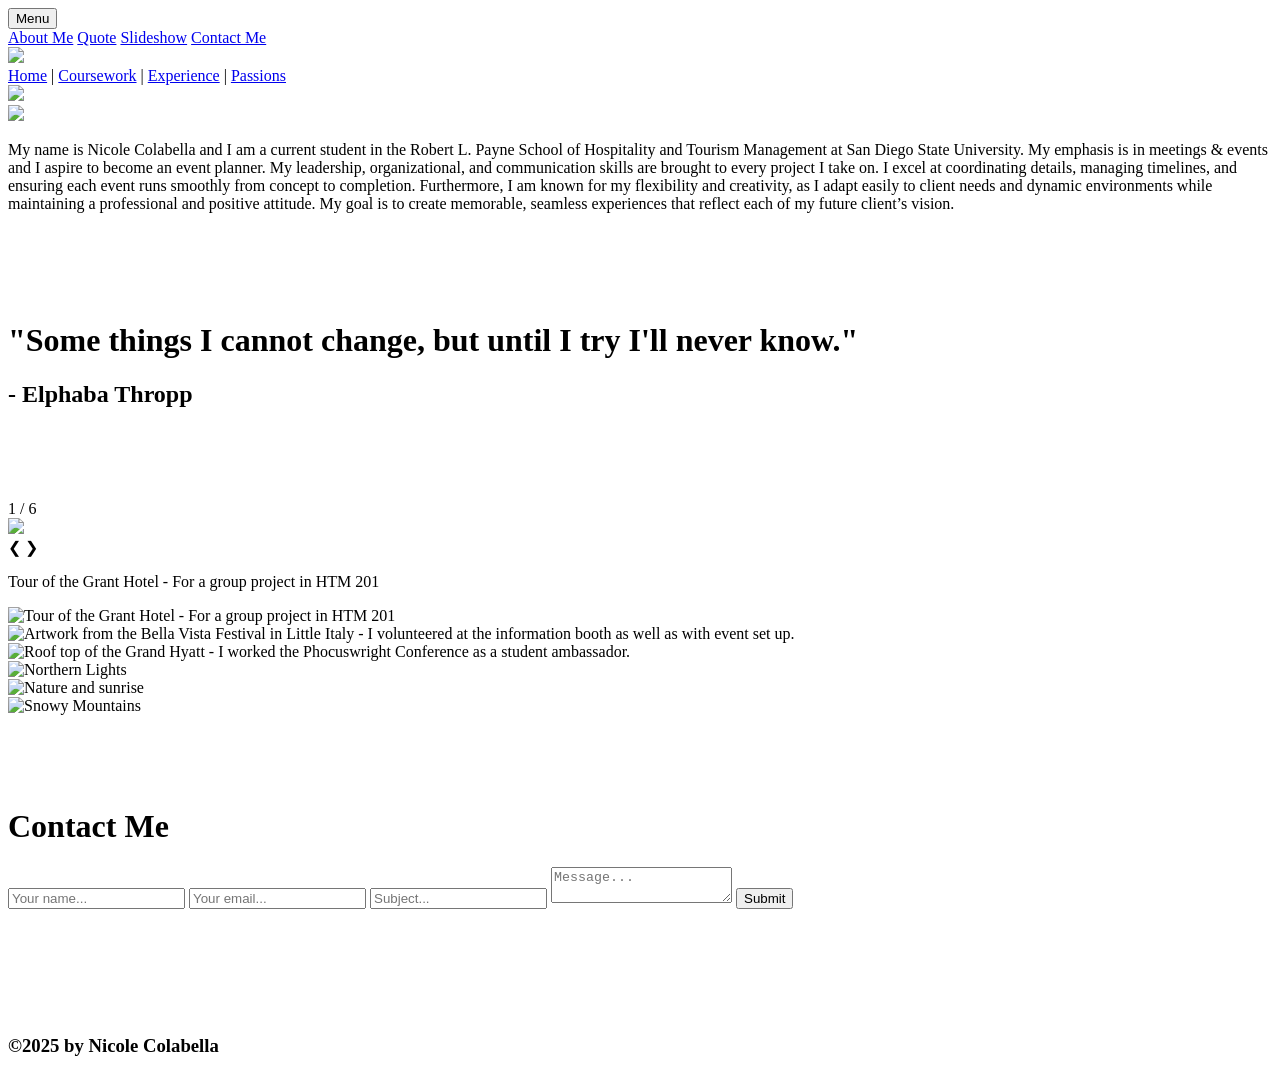
==== index.html @ 300599b4 "butterflyicon" ====
<!DOCTYPE html>
<html>
    </head>
        <meta charset="UTF-8" />

            <title>Nicole Colabella's Portfolio</title>
            <link rel="stylesheet" href="style.css">
            
    </head>
<body>
  <link rel="icon" href="butterflycursor.png" type="image/x-icon">
<link rel="icon" href="images/favicon.png" type="image/png">

    <div class="newnavbar" id="navbar">
      <div class="dropdown">
            <button class="dropbtn">Menu</button>
            <div class="dropdown-content">
                <a href="#aboutme">About Me</a> 
                <a href="#quote">Quote</a>
                <a href="#slideshow">Slideshow</a> 
                <a href="#contactme">Contact Me</a> 
            </div>
        </div> 
        <img src="namelogo.png" class="pic2">
        <nav>
            <a href="index.html">Home</a> |
            <a href="coursework.html">Coursework</a> |
            <a href="experience.html">Experience</a> |
            <a href="passions.html">Passions</a>
        </nav>  
    </div>

<script>
  const navbar = document.getElementById("navbar");

  window.addEventListener("scroll", function() {
    if (window.scrollY > 50) {
      navbar.classList.add("shrink");
    } else {
      navbar.classList.remove("shrink");
    }
  });
</script>

    <div class="titlepage"> 
        <img src="Me.jpg" class="mypic">

        <div>
            <img src="aboutme.png" class="pic6" id="aboutme"> 
            <p class="background"> My name is Nicole Colabella and I am a current student in the Robert L. Payne 
                School of Hospitality and Tourism Management at San Diego State University.
                My emphasis is in meetings & events and I aspire to become an event planner.
                My leadership, organizational, and communication skills are brought to every 
                project I take on. I excel at coordinating details, managing timelines, and 
                ensuring each event runs smoothly from concept to completion. Furthermore, I 
                am known for my flexibility and creativity, as I adapt easily to client needs
                and dynamic environments while maintaining a professional and 
                positive attitude. My goal is to create memorable, seamless experiences that 
                reflect each of my future client’s vision.
            
            </p>
        </div>
    
    </div> <br> <br> <br> <br>

    <div class="quote" id="quote">
        <h1>"Some things I cannot change, but until I try I'll never know."</h1>
        <div>
           <h2>- Elphaba Thropp</h2>

        </div>
    </div> <br> <br> <br> <br> 

    <!-- Container for the image gallery -->
<div class="container" id="slideshow">

  <!-- Full-width images with number text -->
  <div class="mySlides">
    <div class="numbertext">1 / 6</div>
      <img src="tourofthegrant.JPEG" class="same">
  </div>

  <div class="mySlides">
    <div class="numbertext">2 / 6</div>
      <img src="littleitaly.png" class="same">
  </div>

  <div class="mySlides">
    <div class="numbertext">3 / 6</div>
      <img src="thegrandhyatt.png" class="same">
  </div>

  <div class="mySlides">
    <div class="numbertext">4 / 6</div>
      <img src="phocuswright1.png" class="same">
  </div>

  <div class="mySlides">
    <div class="numbertext">5 / 6</div>
      <img src="littleitaly2.png" class="same">
  </div>

  <div class="mySlides">
    <div class="numbertext">6 / 6</div>
      <img src="img_snow_wide.jpg" class="same">
  </div>

  <!-- Next and previous buttons -->
  <a class="prev" onclick="plusSlides(-1)">&#10094;</a>
  <a class="next" onclick="plusSlides(1)">&#10095;</a>

  <!-- Image text -->
  <div class="caption-container">
    <p id="caption"></p>
  </div>

  <!-- Thumbnail images -->
  <div class="row">
    <div class="column">
      <img class="demo cursor" src="tourofthegrant.JPEG" style="width:100%" onclick="currentSlide(1)" class="same"
      alt="Tour of the Grant Hotel - For a group project in HTM 201">
    </div>
    <div class="column">
      <img class="demo cursor" src="littleitaly.png" style="width:100%" onclick="currentSlide(2)" class="same"
      alt="Artwork from the Bella Vista Festival in Little Italy - I volunteered at the information booth as well as with event set up." >
    </div>
    <div class="column">
      <img class="demo cursor" src="thegrandhyatt.png" style="width:100%" onclick="currentSlide(3)"class="same"
       alt="Roof top of the Grand Hyatt - I worked the Phocuswright Conference as a student ambassador.">
    </div>
    <div class="column">
      <img class="demo cursor" src="phocuswright1.png" style="width:100%" onclick="currentSlide(4)" class="same"
      alt="Northern Lights">
    </div>
    <div class="column">
      <img class="demo cursor" src="littleitaly2.png" style="width:100%" onclick="currentSlide(5)" class="same"
      alt="Nature and sunrise">
    </div>
    <div class="column">
      <img class="demo cursor" src="img_snow.jpg" style="width:100%" onclick="currentSlide(6)"class="same"
       alt="Snowy Mountains">
    </div>
  </div>
</div> <br> <br> <br> <br>

    <div class="contactme" id="contactme">
    <h1>Contact Me</h1>

    <form id="contactForm">
    <input type="text" name="name" placeholder="Your name..." required>
    <input type="email" name="email" placeholder="Your email..." required>
    <input type="text" name="subject" placeholder="Subject..." required>
    <textarea name="message" placeholder="Message..." required></textarea>
    <input type="submit" value="Submit">
</form>
</div>

<script>
    let slideIndex = 1;
showSlides(slideIndex);

// Next/previous controls
function plusSlides(n) {
  showSlides(slideIndex += n);
}

// Thumbnail image controls
function currentSlide(n) {
  showSlides(slideIndex = n);
}

function showSlides(n) {
  let i;
  let slides = document.getElementsByClassName("mySlides");
  let dots = document.getElementsByClassName("demo");
  let captionText = document.getElementById("caption");
  if (n > slides.length) {slideIndex = 1}
  if (n < 1) {slideIndex = slides.length}
  for (i = 0; i < slides.length; i++) {
    slides[i].style.display = "none";
  }
  for (i = 0; i < dots.length; i++) {
    dots[i].className = dots[i].className.replace(" active", "");
  }
  slides[slideIndex-1].style.display = "block";
  dots[slideIndex-1].className += " active";
  captionText.innerHTML = dots[slideIndex-1].alt;
}
</script>

<!-- EmailJS Script -->
<script src="https://cdn.jsdelivr.net/npm/@emailjs/browser@4/dist/email.min.js"></script>
<script>

    emailjs.init("AzF6UG0ev6qnfa7Ex"); 

    document.getElementById("contactForm").addEventListener("submit", function(e) {
        e.preventDefault();

        emailjs.send("service_2at11et", "template_6b7lb8n", {
            name: this.name.value,
            email: this.email.value,
            subject: this.subject.value,
            message: this.message.value
        })
        .then(() => {
            alert("Thank you for contacting us! You will recieve a response as soon as possible!");
            this.reset();
        })
        .catch((error) => {
            alert("Sorry you're message failed to send. Please try again later.");
            console.error(error);
        });
    });
</script> <br> <br> <br> <br>

    <div class="bottombar"> <br> <br>
        <h3>©2025 by Nicole Colabella</h3>
    </div> 

</body>
    

</html>
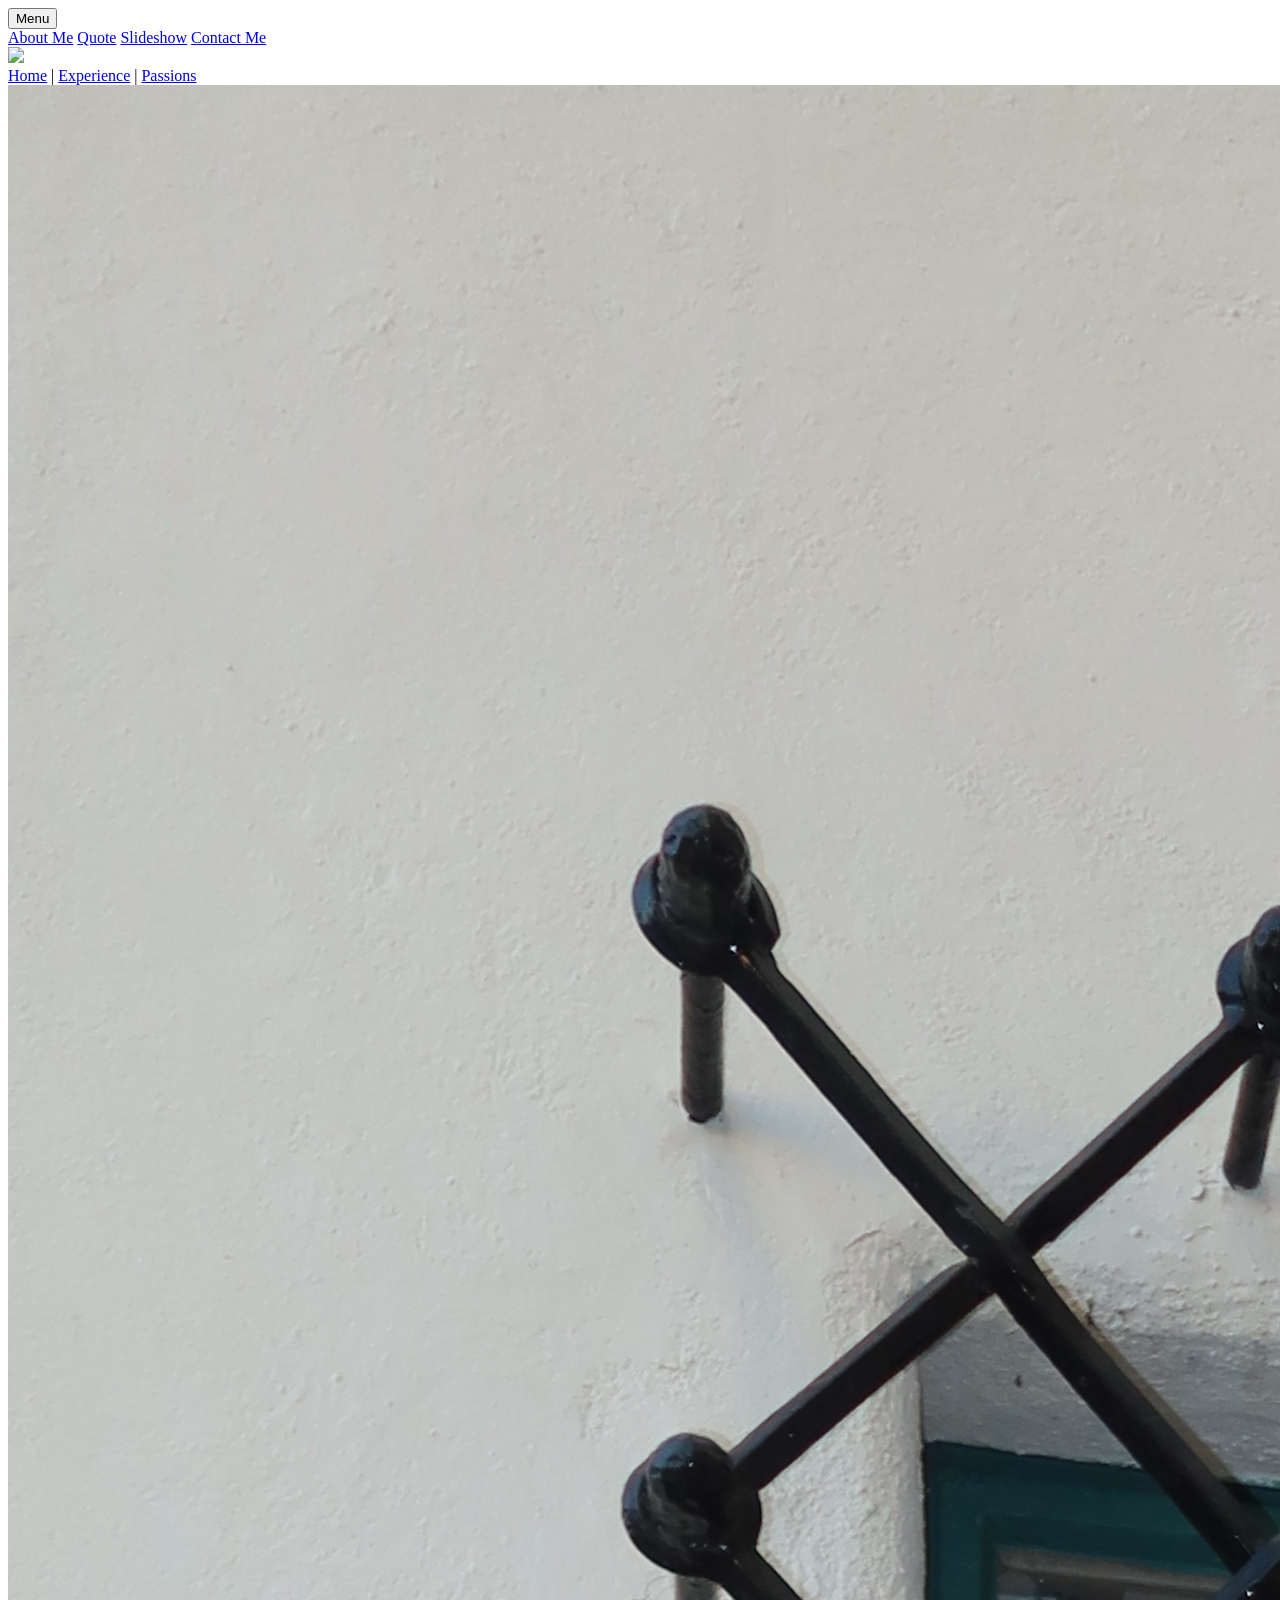
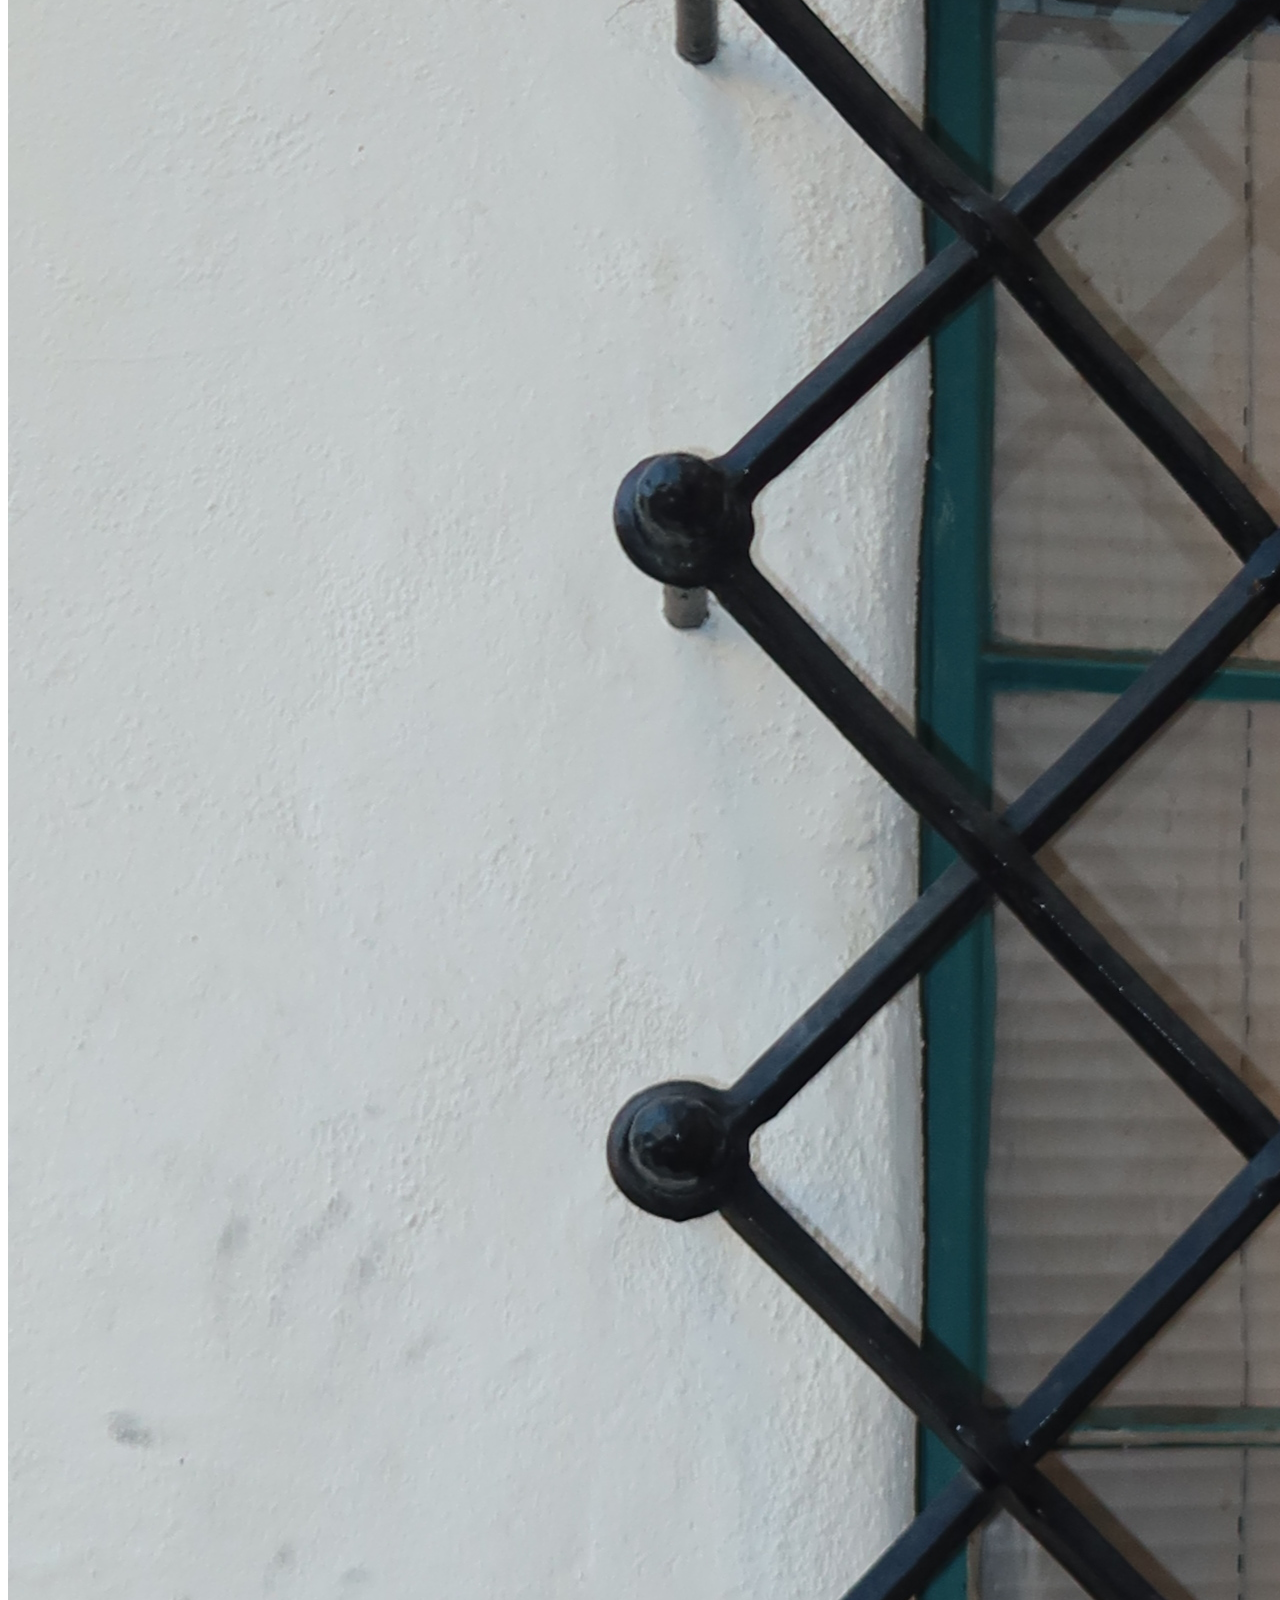
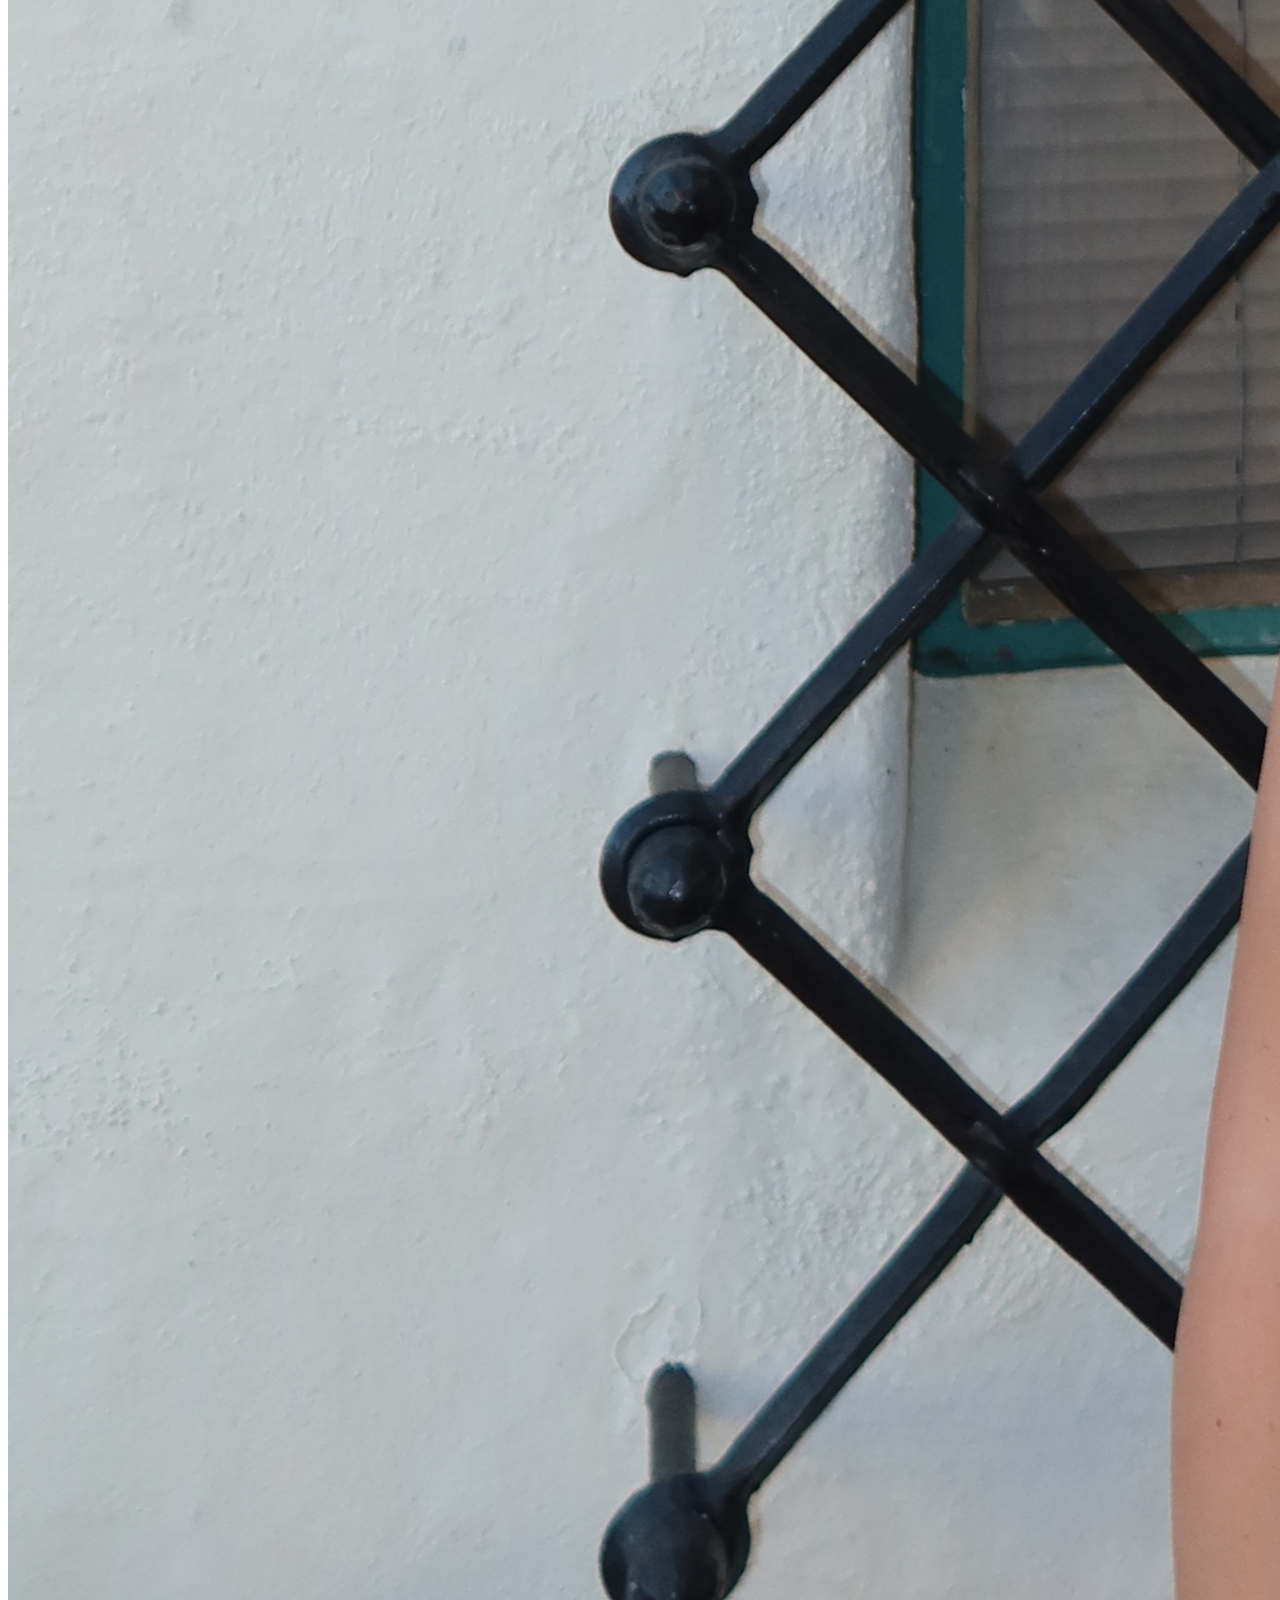
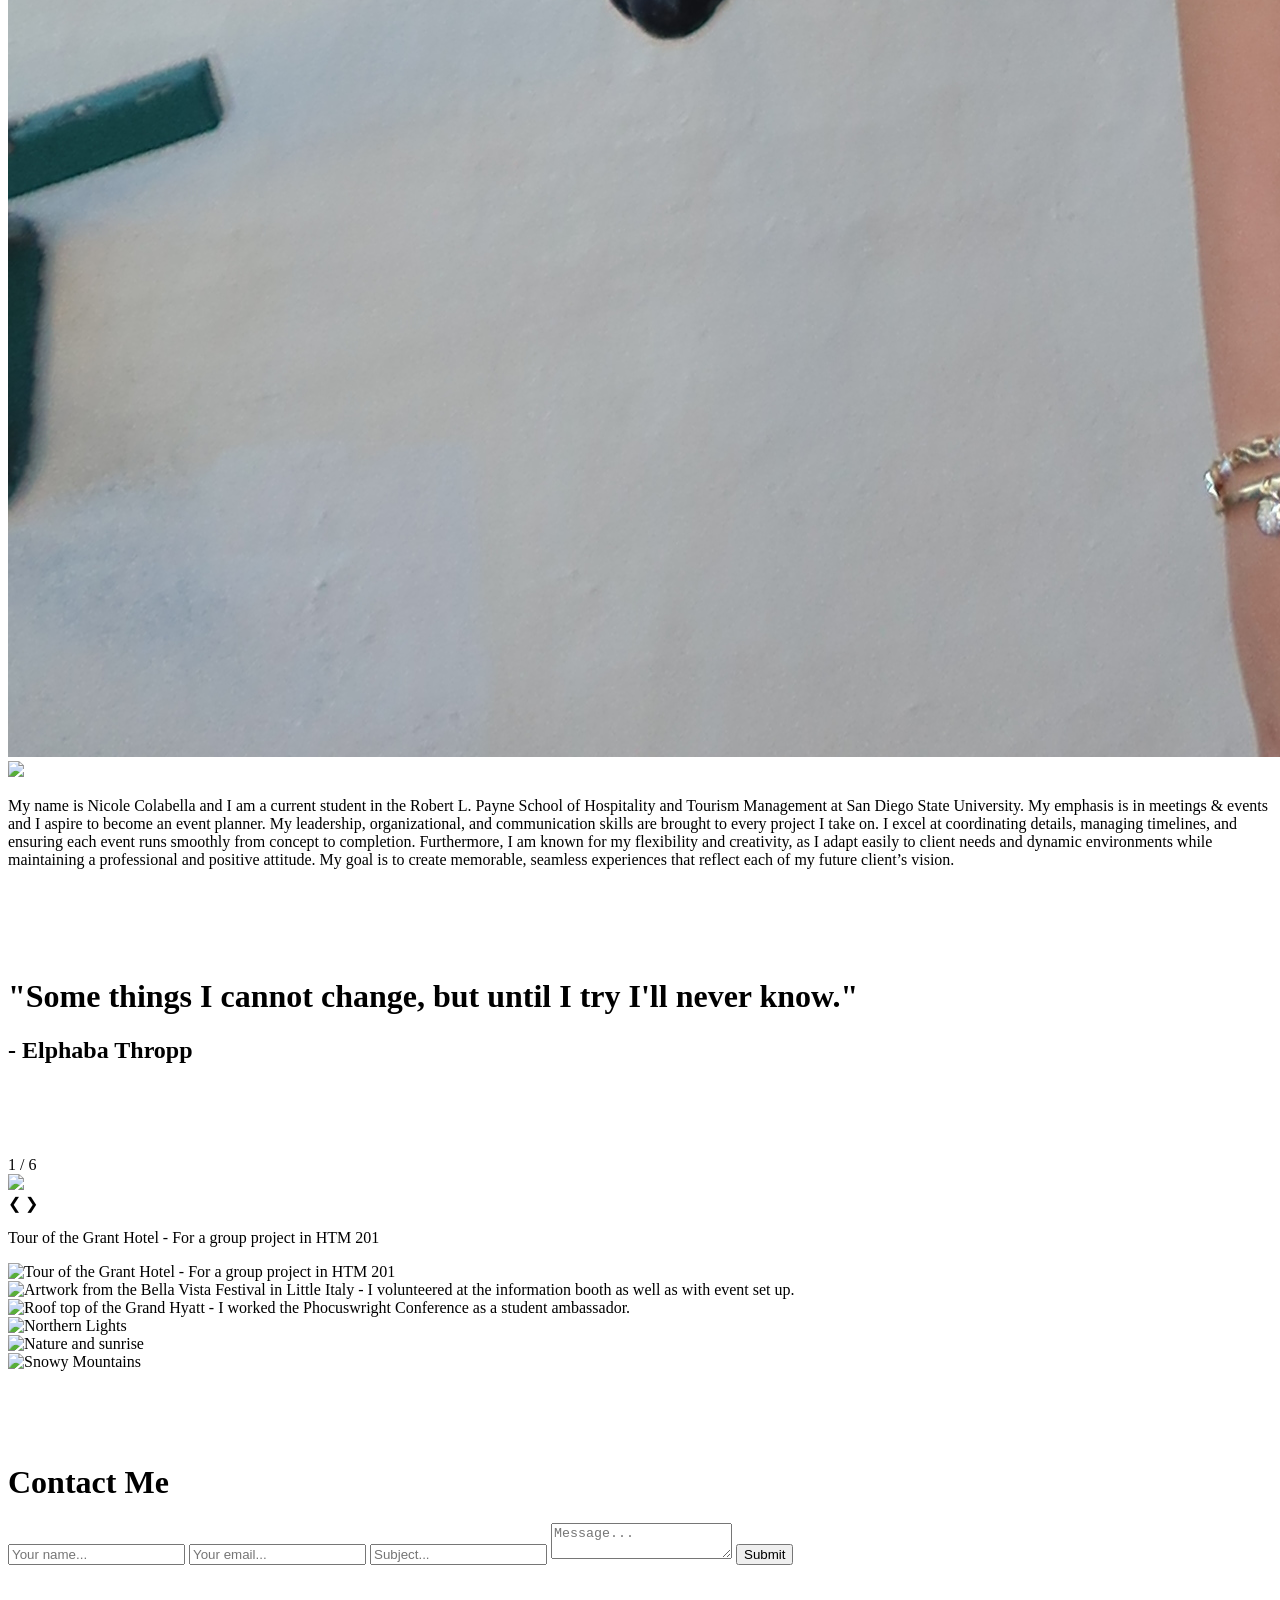
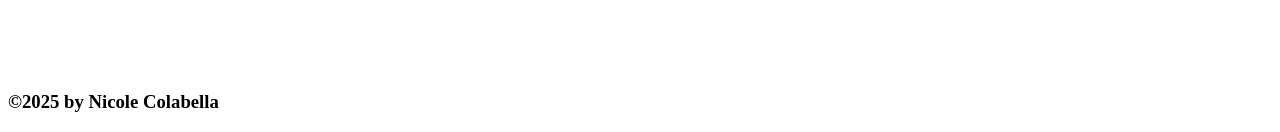
==== commit 4a2a7198: "updating" ====
--- a/index.html
+++ b/index.html
@@ -24,7 +24,6 @@
         <img src="namelogo.png" class="pic2">
         <nav>
             <a href="index.html">Home</a> |
-            <a href="coursework.html">Coursework</a> |
             <a href="experience.html">Experience</a> |
             <a href="passions.html">Passions</a>
         </nav>  
@@ -203,14 +202,7 @@
             subject: this.subject.value,
             message: this.message.value
         })
-        .then(() => {
-            alert("Thank you for contacting us! You will recieve a response as soon as possible!");
-            this.reset();
-        })
-        .catch((error) => {
-            alert("Sorry you're message failed to send. Please try again later.");
-            console.error(error);
-        });
+        
     });
 </script> <br> <br> <br> <br>
 
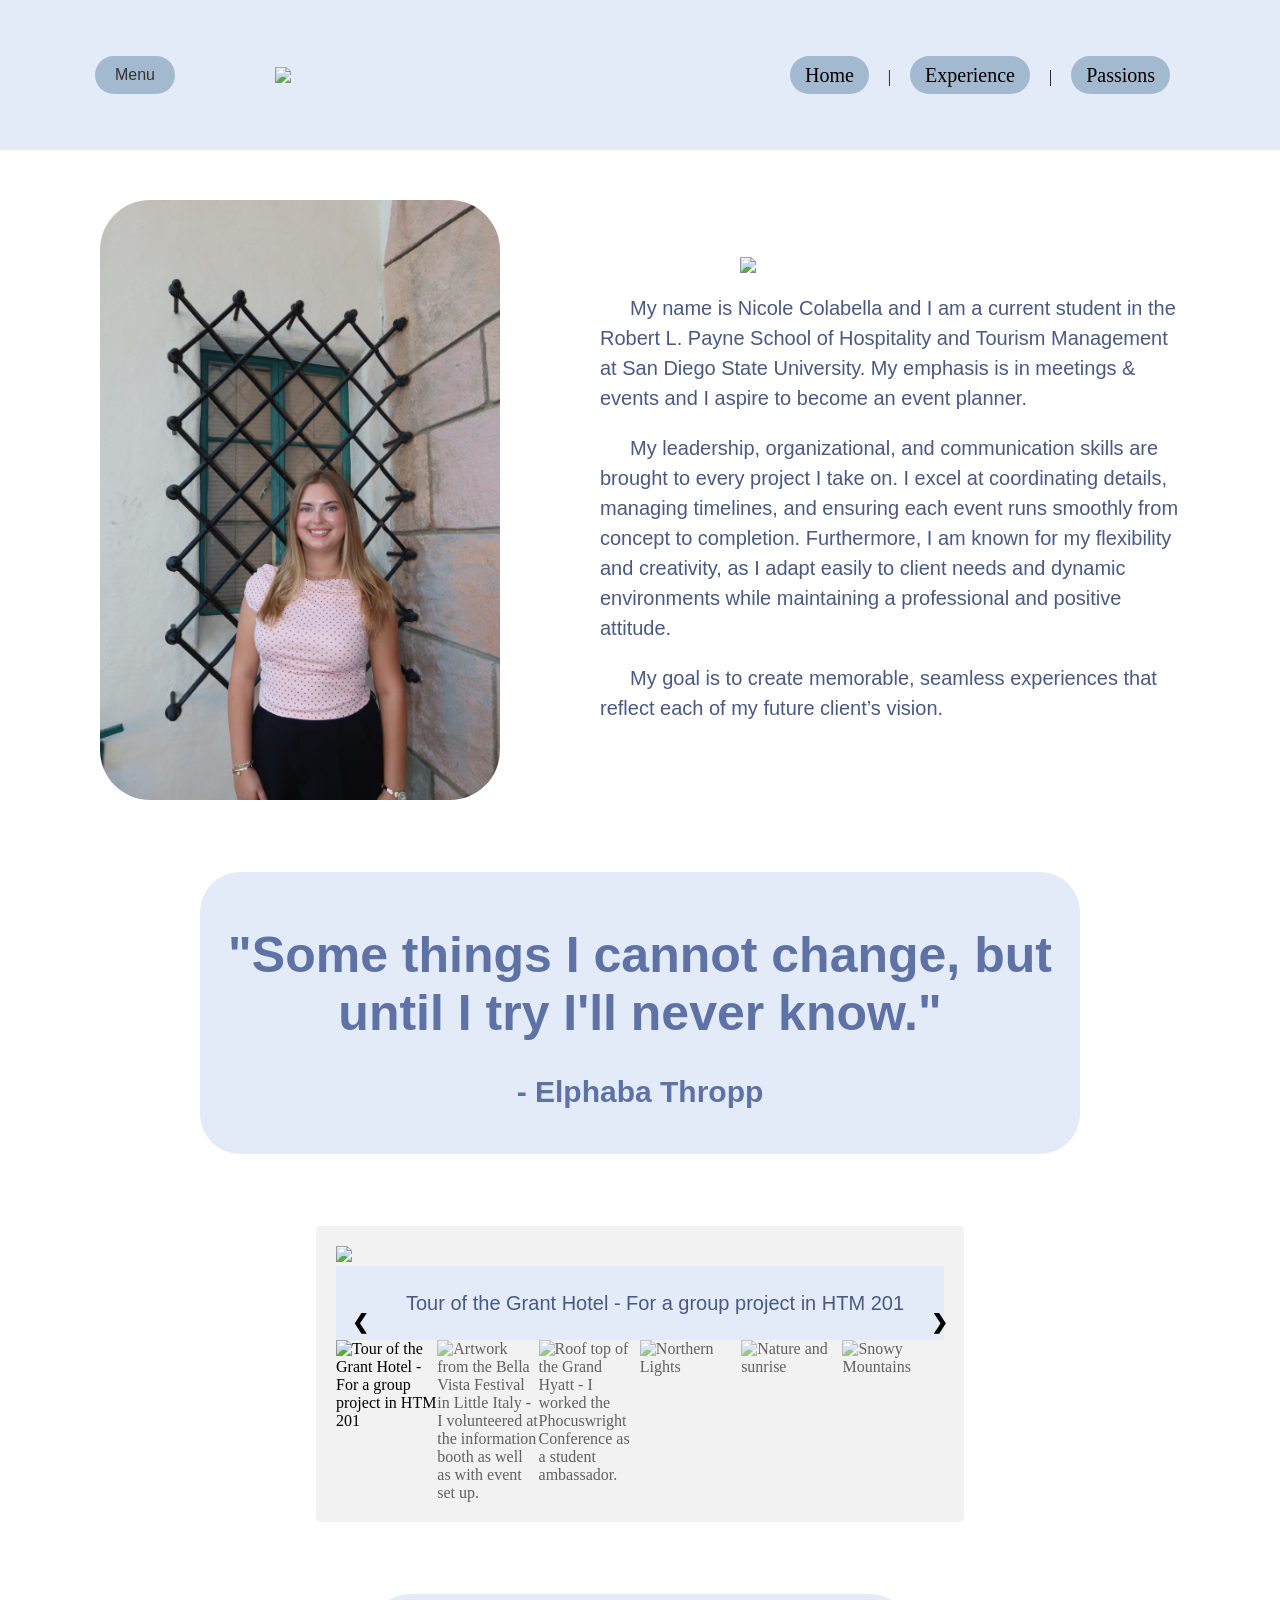
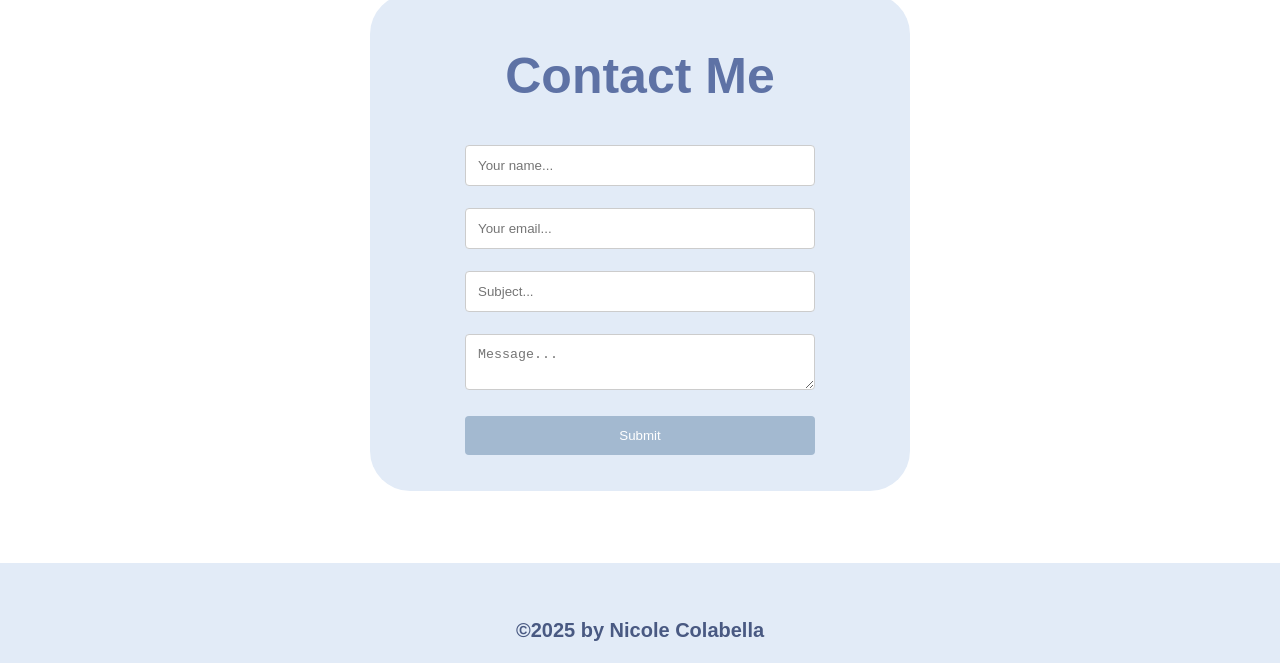
==== commit 326a2788: "new:" ====
--- a/index.html
+++ b/index.html
@@ -48,15 +48,19 @@
             <img src="aboutme.png" class="pic6" id="aboutme"> 
             <p class="background"> My name is Nicole Colabella and I am a current student in the Robert L. Payne 
                 School of Hospitality and Tourism Management at San Diego State University.
-                My emphasis is in meetings & events and I aspire to become an event planner.
-                My leadership, organizational, and communication skills are brought to every 
+                My emphasis is in meetings & events and I aspire to become an event planner.            
+            </p>
+            <p>
+              My leadership, organizational, and communication skills are brought to every 
                 project I take on. I excel at coordinating details, managing timelines, and 
                 ensuring each event runs smoothly from concept to completion. Furthermore, I 
                 am known for my flexibility and creativity, as I adapt easily to client needs
                 and dynamic environments while maintaining a professional and 
-                positive attitude. My goal is to create memorable, seamless experiences that 
+                positive attitude.
+            </p>
+            <p>
+              My goal is to create memorable, seamless experiences that 
                 reflect each of my future client’s vision.
-            
             </p>
         </div>
     
--- a/style.css
+++ b/style.css
@@ -0,0 +1,449 @@
+/* Nav Bar */
+
+.newnavbar{
+  background-color: #e2ebf7;
+  position: fixed;
+    top: 0;
+    left: 0;
+    width: 100%;
+    height: 150px; /* thickness */
+    z-index: 9999;
+    display: flex;
+    align-items: center;  
+    justify-content: center;
+    gap: 100px;  
+    transition: height 0.3s ease, gap 0.3s ease;
+}
+
+.content {
+    height: 2000px; /* just to allow scrolling */
+    padding: 20px;
+  }
+
+.newnavbar.shrink{
+    height: 100px;
+    gap: 60px;
+    transition: height 0.3s, gap 0.3s;
+}
+
+.symbol{
+  width: 60px;
+}
+
+/* Navigate */
+
+nav a{
+  color: #000000;
+  text-decoration: none; /* removes underline */
+  margin: 0 15px;
+  font-size: 20px;
+  background-color: #a3b9d0;
+  border-radius: 50px;
+  padding: 8px 15px;
+ 
+}
+
+/* */
+.quote{
+  background-color:#e2ebf7;
+  margin-left:100px;
+  margin-right:100px;
+  padding:20px;
+  border-radius: 40px;
+  align-content:center;
+}
+
+/* Contact Section */
+
+.contactme{
+  width: 50%;
+  background-color:#e2ebf7;
+  margin-left:25%;
+  margin-right:25%;
+  padding:20px;
+  border-radius: 40px;
+  align-content:center;
+}
+
+.bottombar {
+  background-color: #e2ebf7;
+  height: 100px;
+
+  position: relative;
+  left: 50%;
+  right: 50%;
+  margin-left: -50vw; /* pulls to full width */
+  margin-right: -50vw;
+  width: 100vw;        /* full viewport width */
+}
+
+body {
+  background-color: rgb(255, 255, 255);
+  margin: 200px 100px 0px 100px;
+  cursor: url("butterflycursor.png") 24 24, pointer;
+}
+
+h1 {
+  text-align: center;
+  font-family:'Trebuchet MS', 'Lucida Sans Unicode', 'Lucida Grande', 'Lucida Sans', Arial, sans-serif;
+  font-size: 50px;
+  color: #5e72a5;
+}
+
+h2 {
+  font-family:'Trebuchet MS', 'Lucida Sans Unicode', 'Lucida Grande', 'Lucida Sans', Arial, sans-serif;
+  font-size: 30px;
+  color: #5e72a5;
+  text-align: center;
+}
+
+h3 {
+  font-family:'Trebuchet MS', 'Lucida Sans Unicode', 'Lucida Grande', 'Lucida Sans', Arial, sans-serif;
+  font-size: 20px;
+  color:#495982;
+  text-align:center;
+}
+
+h4 {
+  font-family:'Trebuchet MS', 'Lucida Sans Unicode', 'Lucida Grande', 'Lucida Sans', Arial, sans-serif;
+  font-size: 15px;
+  color:#3b4a71;
+  text-align:center;
+}
+
+p {
+  font-size: 20px;
+  text-indent: 30px;
+  line-height: 1.5;
+  font-family: 'Trebuchet MS', 'Lucida Sans Unicode', 'Lucida Grande', 'Lucida Sans', Arial, sans-serif;
+  color:#495982;;
+}
+
+.mypic {
+  width: 400px;
+  height: auto;
+  border-radius: 50px;
+}
+
+.titlepage {
+  color: #5e72a5; /*#8aabc4*/
+  display: flex;
+  align-items: center;  
+  justify-content: center;
+  gap: 100px;  
+}
+
+.pic1{
+  width: 500px;
+}
+
+.pic2{
+  width: 400px;
+}
+
+.pic3{
+  width: 500px;
+  display: block;
+  margin-left: auto;
+  margin-right: auto;
+}
+
+.pic4{
+  width: 850px;
+  display: block;
+  margin-left: auto;
+  margin-right: auto;
+}
+
+.pic5{
+  width: 400px;
+  display: block;
+  margin-left: auto;
+  margin-right: auto;
+}
+
+.pic6{
+  width: 300px;
+  display: block;
+  margin-left: auto;
+  margin-right: auto;
+}
+
+.pic7{
+  width: 400px;
+  height: 200px;
+}
+
+.pic8{
+  width: 300px;
+  display: block;
+  margin-left: auto;
+  margin-right: auto;
+}
+
+.linkedin{
+  color: #000000;
+  text-decoration: none; /* removes underline */
+  margin: 0 15px;
+  font-size: 20px;
+  background-color: #5e72a5;
+  border-radius: 50px;
+  padding: 8px 15px;
+}
+
+.experience {
+  display:flex;
+  align-items: left;
+  justify-content: left;
+  gap: 100px;
+  padding: 100px;
+}
+
+.center {
+  display:flex;
+  align-items: center;
+  justify-content: center;
+}
+
+.coursework {
+  display:flex;
+  align-items: left;
+  justify-content: left;
+  gap: 50px;
+}
+
+.textbackground {
+  background-color: #e2ebf7;
+  padding: 20px 60px; /* top/bottom | left/right */
+  border-radius: 20px; /* optional rounded corners */
+  display: inline-block; /* keeps it tight but padded */
+}
+
+.passions {
+  background-color: #e2ebf7;
+  padding: 20px 30px; /* top/bottom | left/right */
+  border-radius: 20px; /* optional rounded corners */
+  width:80%;
+  margin-left:10%;
+  align-content:center;
+}
+
+.divnext2{
+  display: inline-block;
+  align-items: left;
+  justify-content: left
+}
+
+/* Main content padding so it doesn’t overlap the nav */
+.content {
+  margin-left: 150px; /* adjust based on nav width */
+  padding: 20px;
+}
+
+/* Container for dropdown */
+.dropdown {
+  position: relative;
+  display: inline-block;
+}
+
+/* Dropdown button */
+.dropbtn {
+  background-color:  #a3b9d0;
+  color: #333;
+  padding: 10px 20px;
+  font-size: 16px;
+  border: none;
+  cursor: pointer;
+  border-radius: 20px;
+}
+
+/* Dropdown content (hidden by default) */
+.dropdown-content {
+  display: none;                 /* hide */
+  position: absolute;            /* position under the button */
+  background-color: #f1f1f1;
+  min-width: 160px;
+  box-shadow: 0px 8px 16px rgba(0,0,0,0.2);
+  z-index: 1;
+}
+
+/* Links inside dropdown */
+.dropdown-content a {
+  color: #333;
+  padding: 12px 16px;
+  text-decoration: none;
+  display: block;;
+}
+
+/* Hover effect */
+.dropdown-content a:hover {
+  background-color: #ddd;
+}
+
+/* Show dropdown on hover */
+.dropdown:hover .dropdown-content {
+  display: block;
+}
+
+/* Style button when active */
+.dropdown:hover .dropbtn {
+  background-color: #c9d9ec;
+}
+
+/* Contact section */
+input[type="text"],
+input[type="email"] ,input[type="textarea"]  select, textarea {
+  width: 70%; /* Full width */
+  padding: 12px; /* Some padding */ 
+  border: 1px solid #ccc; /* Gray border */
+  border-radius: 4px; /* Rounded borders */
+  box-sizing: border-box; /* Make sure that padding and width stays in place */
+  margin-top: 6px; /* Add a top margin */
+  margin-bottom: 16px; /* Bottom margin */
+  margin-left:15%;
+  resize: vertical /* Allow the user to vertically resize the textarea (not horizontally) */
+}
+
+input[type=submit], select {
+  width: 70%; /* Full width */
+  padding: 10px; /* Some padding */ 
+  border: 1px solid #ccc; /* Gray border */
+  border-radius: 1000px; /* Rounded borders */
+  box-sizing: border-box; /* Make sure that padding and width stays in place */
+  margin-top: 6px; /* Add a top margin */
+  margin-bottom: 16px; /* Bottom margin */
+  margin-left:15%;
+  resize: vertical /* Allow the user to vertically resize the textarea (not horizontally) */
+}
+
+/* Style the submit button with a specific background color etc */
+input[type=submit] {
+  background-color: #a3b9d0;
+  color: white;
+  padding: 12px 20px;
+  border: none;
+  border-radius: 4px;
+  cursor: pointer;
+}
+
+/* When moving the mouse over the submit button, add a darker green color */
+input[type=submit]:hover {
+  background-color: #7c9bbc;
+}
+
+/* Add a background color and some padding around the form */
+.container {
+  border-radius: 5px;
+  background-color: #f2f2f2;
+  padding: 20px;
+}
+
+/* Slideshow */
+
+* {
+  box-sizing: border-box;
+}
+
+/* Position the image container (needed to position the left and right arrows) */
+.container {
+  position: relative;
+  margin-left: 20%;
+  margin-right: 20%;
+}
+
+/* Hide the images by default */
+.mySlides {
+  display: none;
+}
+
+/* Add a pointer when hovering over the thumbnail images */
+.cursor {
+  cursor: pointer;
+}
+
+/* Next & previous buttons */
+.prev,
+.next {
+  cursor: pointer;
+  position: absolute;
+  top: 40%;
+  width: auto;
+  padding: 16px;
+  margin-top: -50px;
+  color: rgb(0, 0, 0);
+  font-weight: bold;
+  font-size: 20px;
+  border-radius: 0 3px 3px 0;
+  user-select: none;
+  -webkit-user-select: none;
+}
+
+/* Position the "next button" to the right */
+.next {
+  right: 0;
+  border-radius: 3px 0 0 3px;
+}
+
+/* On hover, add a black background color with a little bit see-through */
+.prev:hover,
+.next:hover {
+  background-color: #e2ebf7;
+}
+
+/* Number text (1/3 etc) */
+.numbertext {
+  color: #f2f2f2;
+  font-size: 12px;
+  padding: 8px 12px;
+  position: absolute;
+  top: 0;
+}
+
+/* Container for image text */
+.caption-container {
+  text-align: center;
+  background-color: #e2ebf7;
+  padding: 2px 16px;
+  color: white;
+}
+
+.row:after {
+  content: "";
+  display: table;
+  clear: both;
+}
+
+/* Six columns side by side */
+.column {
+  float: left;
+  width: 16.66%;
+}
+
+/* Add a transparency effect for thumnbail images */
+.demo {
+  opacity: 0.6;
+}
+
+.active,
+.demo:hover {
+  opacity: 1;
+}
+
+.same {
+  width: 100%;
+  object-fit: cover;
+  align:center;
+}
+
+button{
+  background-color:#e2ebf7;
+  padding: 20px 60px; /* top/bottom | left/right */
+  border-radius: 20px; /* optional rounded corners */
+  display: inline-block; /* keeps it tight but padded */
+  font-family:'Trebuchet MS', 'Lucida Sans Unicode', 'Lucida Grande', 'Lucida Sans', Arial, sans-serif;
+  font-size:25px;
+  color:#5e72a5;
+  border-top-color: #5e72a5;
+  outline: #5e72a5;
+  border-width: 5px;
+}
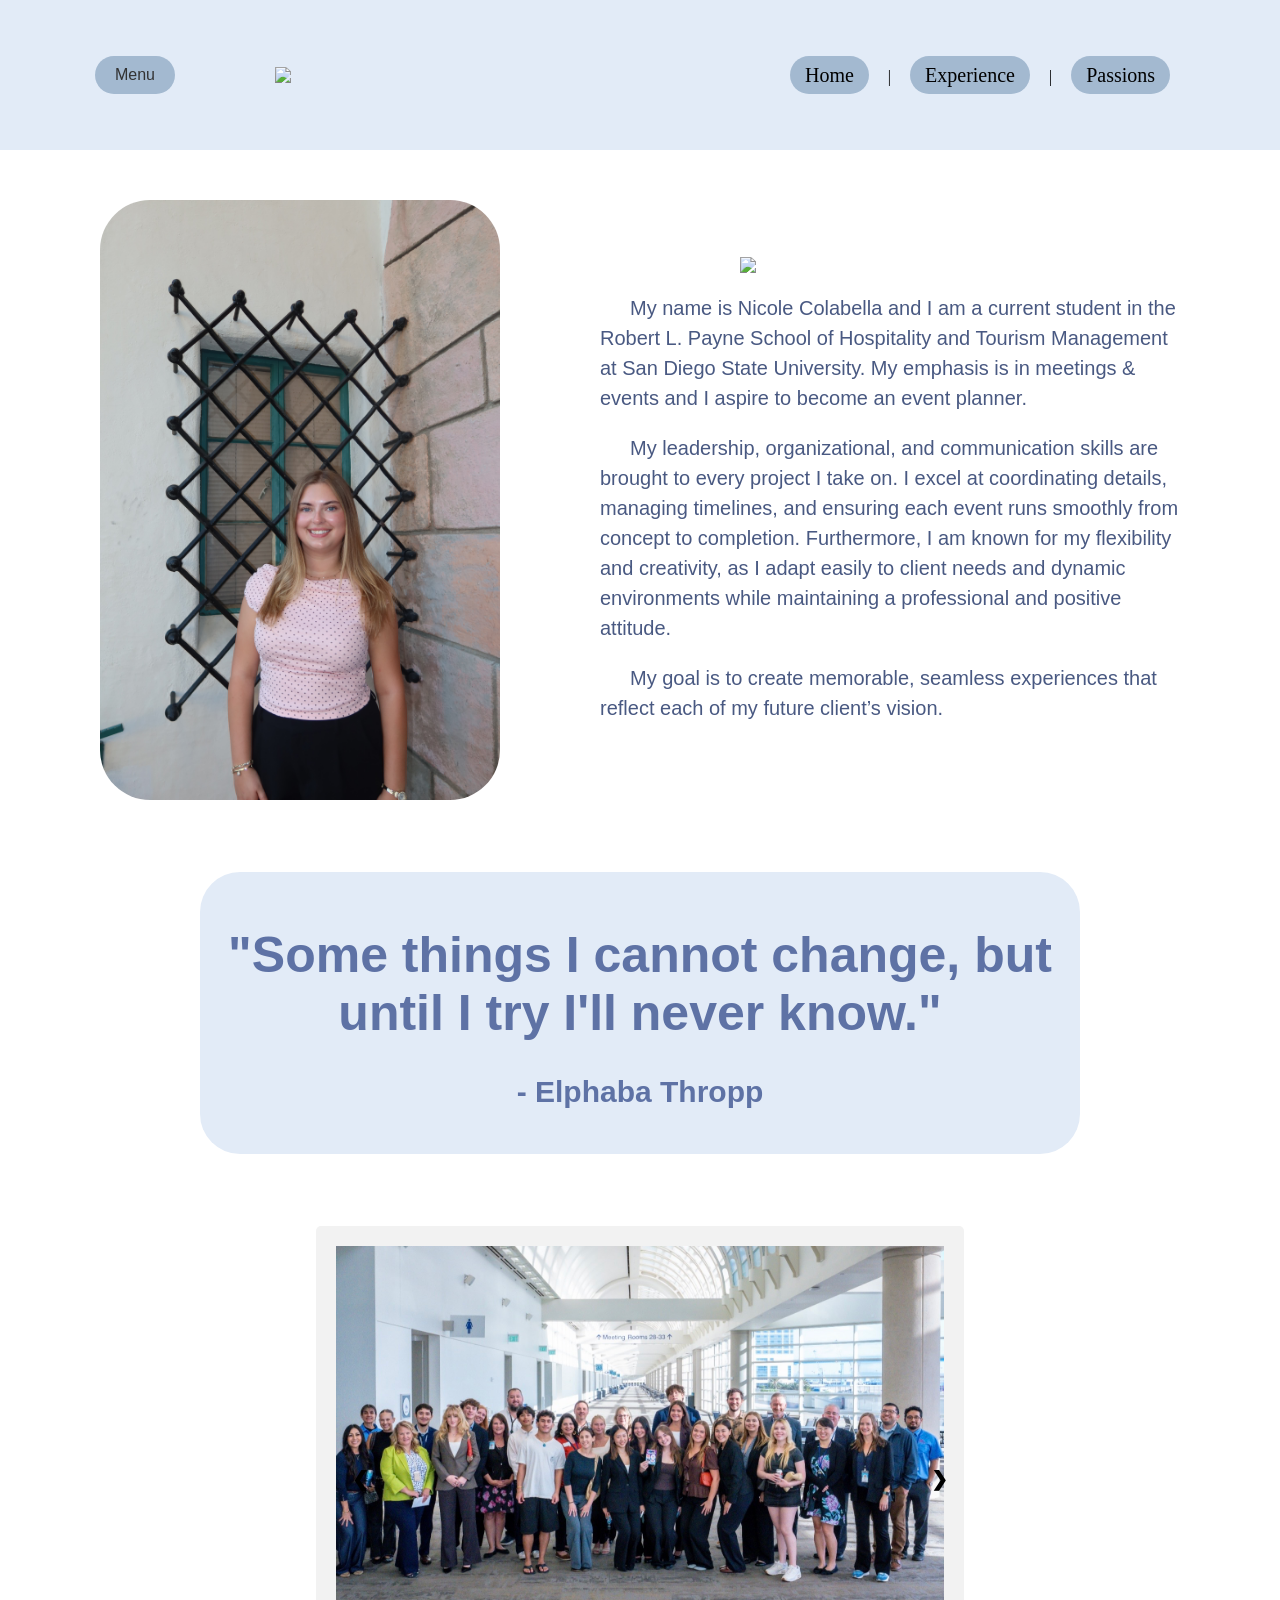
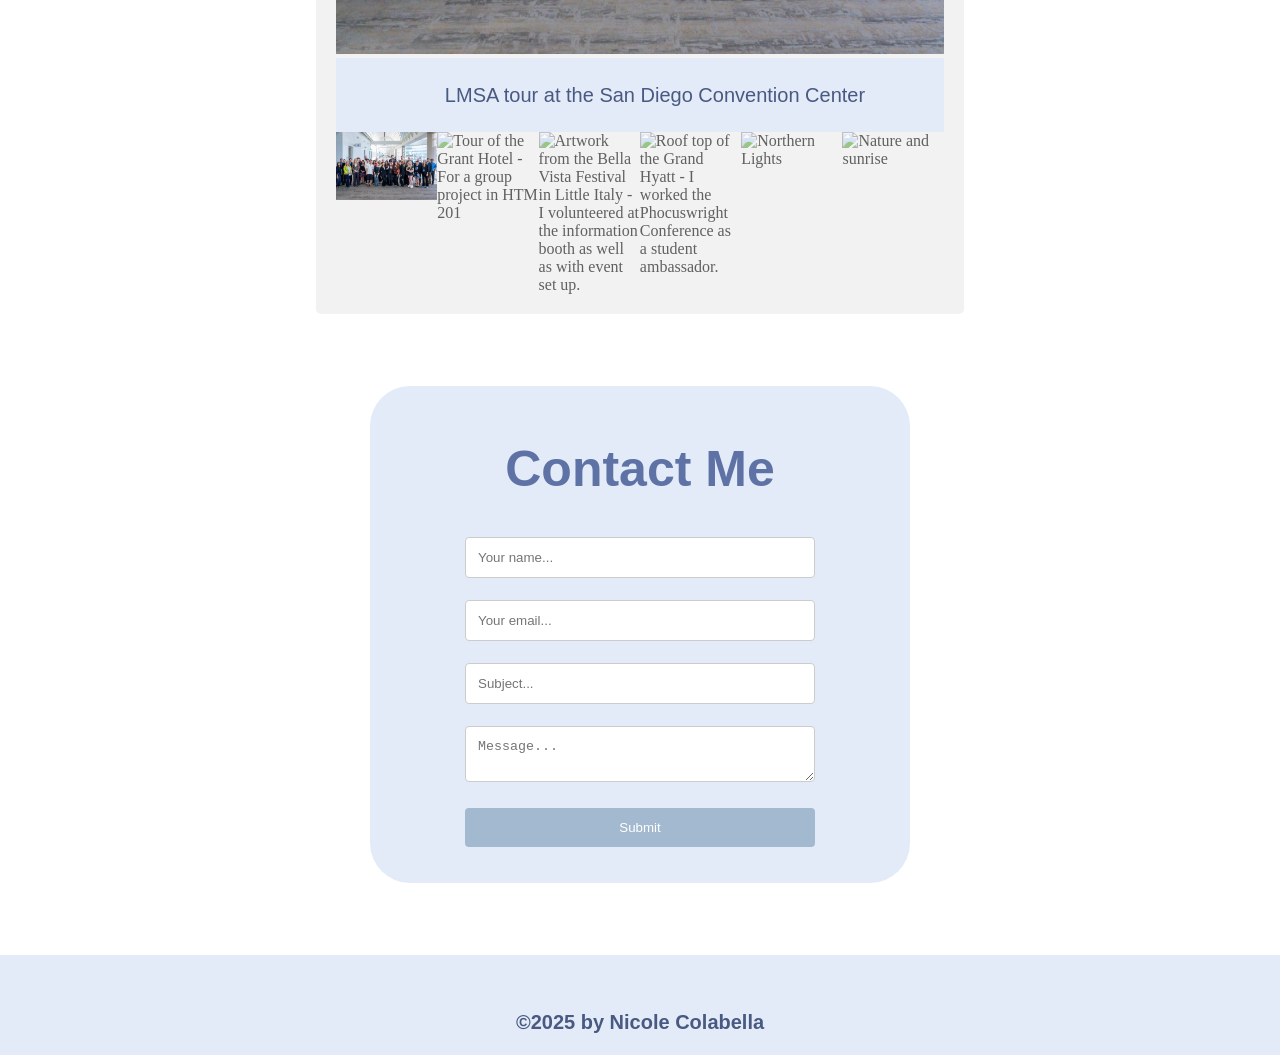
==== commit c353ecec: "yup" ====
--- a/index.html
+++ b/index.html
@@ -78,34 +78,34 @@
 <div class="container" id="slideshow">
 
   <!-- Full-width images with number text -->
-  <div class="mySlides">
+   <div class="mySlides">
     <div class="numbertext">1 / 6</div>
+      <img src="LMSAConventionCenter.jpg" class="same">
+  </div>
+
+  <div class="mySlides">
+    <div class="numbertext">2 / 6</div>
       <img src="tourofthegrant.JPEG" class="same">
   </div>
 
   <div class="mySlides">
-    <div class="numbertext">2 / 6</div>
+    <div class="numbertext">3 / 6</div>
       <img src="littleitaly.png" class="same">
   </div>
 
   <div class="mySlides">
-    <div class="numbertext">3 / 6</div>
+    <div class="numbertext">4 / 6</div>
       <img src="thegrandhyatt.png" class="same">
   </div>
 
   <div class="mySlides">
-    <div class="numbertext">4 / 6</div>
+    <div class="numbertext">5 / 6</div>
       <img src="phocuswright1.png" class="same">
   </div>
 
   <div class="mySlides">
-    <div class="numbertext">5 / 6</div>
+    <div class="numbertext">6 / 6</div>
       <img src="littleitaly2.png" class="same">
-  </div>
-
-  <div class="mySlides">
-    <div class="numbertext">6 / 6</div>
-      <img src="img_snow_wide.jpg" class="same">
   </div>
 
   <!-- Next and previous buttons -->
@@ -120,28 +120,28 @@
   <!-- Thumbnail images -->
   <div class="row">
     <div class="column">
-      <img class="demo cursor" src="tourofthegrant.JPEG" style="width:100%" onclick="currentSlide(1)" class="same"
+      <img class="demo cursor" src="LMSAConventionCenter.jpg" style="width:100%" onclick="currentSlide(1)"class="same"
+       alt="LMSA tour at the San Diego Convention Center">
+    </div>
+    <div class="column">
+      <img class="demo cursor" src="tourofthegrant.JPEG" style="width:100%" onclick="currentSlide(2)" class="same"
       alt="Tour of the Grant Hotel - For a group project in HTM 201">
     </div>
     <div class="column">
-      <img class="demo cursor" src="littleitaly.png" style="width:100%" onclick="currentSlide(2)" class="same"
+      <img class="demo cursor" src="littleitaly.png" style="width:100%" onclick="currentSlide(3)" class="same"
       alt="Artwork from the Bella Vista Festival in Little Italy - I volunteered at the information booth as well as with event set up." >
     </div>
     <div class="column">
-      <img class="demo cursor" src="thegrandhyatt.png" style="width:100%" onclick="currentSlide(3)"class="same"
+      <img class="demo cursor" src="thegrandhyatt.png" style="width:100%" onclick="currentSlide(4)"class="same"
        alt="Roof top of the Grand Hyatt - I worked the Phocuswright Conference as a student ambassador.">
     </div>
     <div class="column">
-      <img class="demo cursor" src="phocuswright1.png" style="width:100%" onclick="currentSlide(4)" class="same"
+      <img class="demo cursor" src="phocuswright1.png" style="width:100%" onclick="currentSlide(5)" class="same"
       alt="Northern Lights">
     </div>
     <div class="column">
-      <img class="demo cursor" src="littleitaly2.png" style="width:100%" onclick="currentSlide(5)" class="same"
+      <img class="demo cursor" src="littleitaly2.png" style="width:100%" onclick="currentSlide(6)" class="same"
       alt="Nature and sunrise">
-    </div>
-    <div class="column">
-      <img class="demo cursor" src="img_snow.jpg" style="width:100%" onclick="currentSlide(6)"class="same"
-       alt="Snowy Mountains">
     </div>
   </div>
 </div> <br> <br> <br> <br>
--- a/style.css
+++ b/style.css
@@ -1,8 +1,90 @@
-/* Nav Bar */
-
-.newnavbar{
-  background-color: #e2ebf7;
-  position: fixed;
+/* All */
+
+
+/* Bottom Bar */
+
+  .bottombar {
+    background-color: #e2ebf7;
+    height: 100px;
+    position: relative;
+    left: 50%;
+    right: 50%;
+    margin-left: -50vw; /* pulls to full width */
+    margin-right: -50vw;
+    width: 100vw;        /* full viewport width */
+  }
+
+  /* Button */
+  button{
+    background-color:#e2ebf7;
+    padding: 20px 60px; /* top/bottom | left/right */
+    border-radius: 20px; /* optional rounded corners */
+    display: inline-block; /* keeps it tight but padded */
+    font-family:'Trebuchet MS', 'Lucida Sans Unicode', 'Lucida Grande', 'Lucida Sans', Arial, sans-serif;
+    font-size:25px;
+    color:#5e72a5;
+    border-top-color: #5e72a5;
+    outline: #5e72a5;
+    border-width: 5px;
+  }
+
+  /* Contact section */
+
+  .content {
+    height: 2000px; /* just to allow scrolling */
+    padding: 20px;
+  }
+
+  input[type="text"],
+  input[type="email"] ,input[type="textarea"]  select, textarea {
+    width: 70%; /* Full width */
+    padding: 12px; /* Some padding */ 
+    border: 1px solid #ccc; /* Gray border */
+    border-radius: 4px; /* Rounded borders */
+    box-sizing: border-box; /* Make sure that padding and width stays in place */
+    margin-top: 6px; /* Add a top margin */
+    margin-bottom: 16px; /* Bottom margin */
+    margin-left:15%;
+    resize: vertical /* Allow the user to vertically resize the textarea (not horizontally) */
+  }
+
+  input[type=submit], select {
+    width: 70%; /* Full width */
+    padding: 10px; /* Some padding */ 
+    border: 1px solid #ccc; /* Gray border */
+    border-radius: 1000px; /* Rounded borders */
+    box-sizing: border-box; /* Make sure that padding and width stays in place */
+    margin-top: 6px; /* Add a top margin */
+    margin-bottom: 16px; /* Bottom margin */
+    margin-left:15%;
+    resize: vertical /* Allow the user to vertically resize the textarea (not horizontally) */
+  }
+
+  /* Style the submit button with a specific background color etc */
+    input[type=submit] {
+      background-color: #a3b9d0;
+      color: white;
+      padding: 12px 20px;
+      border: none;
+      border-radius: 4px;
+      cursor: pointer;
+    }
+
+  /* When moving the mouse over the submit button, add a darker green color */
+    input[type=submit]:hover {
+      background-color: #7c9bbc;
+    }
+
+  /* Add a background color and some padding around the form */
+  .container {
+    border-radius: 5px;
+    background-color: #f2f2f2;
+    padding: 20px;
+  }
+
+  .newnavbar{
+    background-color: #e2ebf7;
+    position: fixed;
     top: 0;
     left: 0;
     width: 100%;
@@ -13,332 +95,134 @@
     justify-content: center;
     gap: 100px;  
     transition: height 0.3s ease, gap 0.3s ease;
-}
-
-.content {
-    height: 2000px; /* just to allow scrolling */
-    padding: 20px;
-  }
-
-.newnavbar.shrink{
+    }
+
+  .newnavbar.shrink{
     height: 100px;
     gap: 60px;
     transition: height 0.3s, gap 0.3s;
-}
-
-.symbol{
-  width: 60px;
-}
-
-/* Navigate */
-
-nav a{
-  color: #000000;
-  text-decoration: none; /* removes underline */
-  margin: 0 15px;
-  font-size: 20px;
-  background-color: #a3b9d0;
-  border-radius: 50px;
-  padding: 8px 15px;
- 
-}
-
-/* */
-.quote{
-  background-color:#e2ebf7;
-  margin-left:100px;
-  margin-right:100px;
-  padding:20px;
-  border-radius: 40px;
-  align-content:center;
-}
-
-/* Contact Section */
-
-.contactme{
-  width: 50%;
-  background-color:#e2ebf7;
-  margin-left:25%;
-  margin-right:25%;
-  padding:20px;
-  border-radius: 40px;
-  align-content:center;
-}
-
-.bottombar {
-  background-color: #e2ebf7;
-  height: 100px;
-
-  position: relative;
-  left: 50%;
-  right: 50%;
-  margin-left: -50vw; /* pulls to full width */
-  margin-right: -50vw;
-  width: 100vw;        /* full viewport width */
-}
-
-body {
-  background-color: rgb(255, 255, 255);
-  margin: 200px 100px 0px 100px;
-  cursor: url("butterflycursor.png") 24 24, pointer;
-}
-
-h1 {
-  text-align: center;
-  font-family:'Trebuchet MS', 'Lucida Sans Unicode', 'Lucida Grande', 'Lucida Sans', Arial, sans-serif;
-  font-size: 50px;
-  color: #5e72a5;
-}
-
-h2 {
-  font-family:'Trebuchet MS', 'Lucida Sans Unicode', 'Lucida Grande', 'Lucida Sans', Arial, sans-serif;
-  font-size: 30px;
-  color: #5e72a5;
-  text-align: center;
-}
-
-h3 {
-  font-family:'Trebuchet MS', 'Lucida Sans Unicode', 'Lucida Grande', 'Lucida Sans', Arial, sans-serif;
-  font-size: 20px;
-  color:#495982;
-  text-align:center;
-}
-
-h4 {
-  font-family:'Trebuchet MS', 'Lucida Sans Unicode', 'Lucida Grande', 'Lucida Sans', Arial, sans-serif;
-  font-size: 15px;
-  color:#3b4a71;
-  text-align:center;
-}
-
-p {
-  font-size: 20px;
-  text-indent: 30px;
-  line-height: 1.5;
-  font-family: 'Trebuchet MS', 'Lucida Sans Unicode', 'Lucida Grande', 'Lucida Sans', Arial, sans-serif;
-  color:#495982;;
-}
-
-.mypic {
-  width: 400px;
-  height: auto;
-  border-radius: 50px;
-}
-
-.titlepage {
-  color: #5e72a5; /*#8aabc4*/
-  display: flex;
-  align-items: center;  
-  justify-content: center;
-  gap: 100px;  
-}
-
-.pic1{
-  width: 500px;
-}
-
-.pic2{
-  width: 400px;
-}
-
-.pic3{
-  width: 500px;
-  display: block;
-  margin-left: auto;
-  margin-right: auto;
-}
-
-.pic4{
-  width: 850px;
-  display: block;
-  margin-left: auto;
-  margin-right: auto;
-}
-
-.pic5{
-  width: 400px;
-  display: block;
-  margin-left: auto;
-  margin-right: auto;
-}
-
-.pic6{
-  width: 300px;
-  display: block;
-  margin-left: auto;
-  margin-right: auto;
-}
-
-.pic7{
-  width: 400px;
-  height: 200px;
-}
-
-.pic8{
-  width: 300px;
-  display: block;
-  margin-left: auto;
-  margin-right: auto;
-}
-
-.linkedin{
-  color: #000000;
-  text-decoration: none; /* removes underline */
-  margin: 0 15px;
-  font-size: 20px;
-  background-color: #5e72a5;
-  border-radius: 50px;
-  padding: 8px 15px;
-}
-
-.experience {
-  display:flex;
-  align-items: left;
-  justify-content: left;
-  gap: 100px;
-  padding: 100px;
-}
-
-.center {
-  display:flex;
-  align-items: center;
-  justify-content: center;
-}
-
-.coursework {
-  display:flex;
-  align-items: left;
-  justify-content: left;
-  gap: 50px;
-}
-
-.textbackground {
-  background-color: #e2ebf7;
-  padding: 20px 60px; /* top/bottom | left/right */
-  border-radius: 20px; /* optional rounded corners */
-  display: inline-block; /* keeps it tight but padded */
-}
-
-.passions {
-  background-color: #e2ebf7;
-  padding: 20px 30px; /* top/bottom | left/right */
-  border-radius: 20px; /* optional rounded corners */
-  width:80%;
-  margin-left:10%;
-  align-content:center;
-}
-
-.divnext2{
-  display: inline-block;
-  align-items: left;
-  justify-content: left
-}
-
-/* Main content padding so it doesn’t overlap the nav */
-.content {
-  margin-left: 150px; /* adjust based on nav width */
-  padding: 20px;
-}
-
-/* Container for dropdown */
-.dropdown {
-  position: relative;
-  display: inline-block;
-}
-
-/* Dropdown button */
-.dropbtn {
-  background-color:  #a3b9d0;
-  color: #333;
-  padding: 10px 20px;
-  font-size: 16px;
-  border: none;
-  cursor: pointer;
-  border-radius: 20px;
-}
-
-/* Dropdown content (hidden by default) */
-.dropdown-content {
-  display: none;                 /* hide */
-  position: absolute;            /* position under the button */
-  background-color: #f1f1f1;
-  min-width: 160px;
-  box-shadow: 0px 8px 16px rgba(0,0,0,0.2);
-  z-index: 1;
-}
-
-/* Links inside dropdown */
-.dropdown-content a {
-  color: #333;
-  padding: 12px 16px;
-  text-decoration: none;
-  display: block;;
-}
-
-/* Hover effect */
-.dropdown-content a:hover {
-  background-color: #ddd;
-}
-
-/* Show dropdown on hover */
-.dropdown:hover .dropdown-content {
-  display: block;
-}
-
-/* Style button when active */
-.dropdown:hover .dropbtn {
-  background-color: #c9d9ec;
-}
-
-/* Contact section */
-input[type="text"],
-input[type="email"] ,input[type="textarea"]  select, textarea {
-  width: 70%; /* Full width */
-  padding: 12px; /* Some padding */ 
-  border: 1px solid #ccc; /* Gray border */
-  border-radius: 4px; /* Rounded borders */
-  box-sizing: border-box; /* Make sure that padding and width stays in place */
-  margin-top: 6px; /* Add a top margin */
-  margin-bottom: 16px; /* Bottom margin */
-  margin-left:15%;
-  resize: vertical /* Allow the user to vertically resize the textarea (not horizontally) */
-}
-
-input[type=submit], select {
-  width: 70%; /* Full width */
-  padding: 10px; /* Some padding */ 
-  border: 1px solid #ccc; /* Gray border */
-  border-radius: 1000px; /* Rounded borders */
-  box-sizing: border-box; /* Make sure that padding and width stays in place */
-  margin-top: 6px; /* Add a top margin */
-  margin-bottom: 16px; /* Bottom margin */
-  margin-left:15%;
-  resize: vertical /* Allow the user to vertically resize the textarea (not horizontally) */
-}
-
-/* Style the submit button with a specific background color etc */
-input[type=submit] {
-  background-color: #a3b9d0;
-  color: white;
-  padding: 12px 20px;
-  border: none;
-  border-radius: 4px;
-  cursor: pointer;
-}
-
-/* When moving the mouse over the submit button, add a darker green color */
-input[type=submit]:hover {
-  background-color: #7c9bbc;
-}
-
-/* Add a background color and some padding around the form */
-.container {
-  border-radius: 5px;
-  background-color: #f2f2f2;
-  padding: 20px;
-}
-
-/* Slideshow */
+  }
+
+  .symbol{
+    width: 60px;
+  }
+
+  /* Navigate */
+
+  nav a{
+    color: #000000;
+    text-decoration: none; /* removes underline */
+    margin: 0 15px;
+    font-size: 20px;
+    background-color: #a3b9d0;
+    border-radius: 50px;
+    padding: 8px 15px;
+  }
+
+  .quote{
+    background-color:#e2ebf7;
+    margin-left:100px;
+    margin-right:100px;
+    padding:20px;
+    border-radius: 40px;
+    align-content:center;
+  }
+
+
+  /* Fonts */
+  h1 {
+    text-align: center;
+    font-family:'Trebuchet MS', 'Lucida Sans Unicode', 'Lucida Grande', 'Lucida Sans', Arial, sans-serif;
+    font-size: 50px;
+    color: #5e72a5;
+  }
+
+  h2 {
+    font-family:'Trebuchet MS', 'Lucida Sans Unicode', 'Lucida Grande', 'Lucida Sans', Arial, sans-serif;
+    font-size: 30px;
+    color: #5e72a5;
+    text-align: center;
+  }
+
+  h3 {
+    font-family:'Trebuchet MS', 'Lucida Sans Unicode', 'Lucida Grande', 'Lucida Sans', Arial, sans-serif;
+    font-size: 20px;
+    color:#495982;
+    text-align:center;
+  }
+
+  h4 {
+    font-family:'Trebuchet MS', 'Lucida Sans Unicode', 'Lucida Grande', 'Lucida Sans', Arial, sans-serif;
+    font-size: 15px;
+    color:#3b4a71;
+    text-align:center;
+  }
+
+  p {
+    font-size: 20px;
+    text-indent: 30px;
+    line-height: 1.5;
+    font-family: 'Trebuchet MS', 'Lucida Sans Unicode', 'Lucida Grande', 'Lucida Sans', Arial, sans-serif;
+    color:#495982;;
+  }
+
+  /* Pictures */
+
+  .mypic {
+    width: 400px;
+    height: auto;
+    border-radius: 50px;
+  }
+
+  .pic1{
+    width: 500px;
+  }
+
+  .pic2{
+    width: 400px;
+  }
+
+  .pic3{
+    width: 500px;
+    display: block;
+    margin-left: auto;
+    margin-right: auto;
+  }
+
+  .pic4{
+    width: 850px;
+    display: block;
+    margin-left: auto;
+    margin-right: auto;
+  }
+
+  .pic5{
+    width: 400px;
+    display: block;
+    margin-left: auto;
+    margin-right: auto;
+  }
+
+  .pic6{
+    width: 300px;
+    display: block;
+    margin-left: auto;
+    margin-right: auto;
+  }
+
+  .pic7{
+    width: 400px;
+    height: 200px;
+  }
+
+  .pic8{
+    width: 300px;
+    display: block;
+    margin-left: auto;
+    margin-right: auto;
+  }
+
+  /* Slideshow */
 
 * {
   box-sizing: border-box;
@@ -435,15 +319,140 @@
   align:center;
 }
 
-button{
-  background-color:#e2ebf7;
+/* Index */
+/* Contact Section */
+
+  .contactme{
+    width: 50%;
+    background-color:#e2ebf7;
+    margin-left:25%;
+    margin-right:25%;
+    padding:20px;
+    border-radius: 40px;
+    align-content:center;
+  }
+
+  body {
+    background-color: rgb(255, 255, 255);
+    margin: 200px 100px 0px 100px;
+    cursor: url("butterflycursor.png") 24 24, pointer;
+  }
+
+  .titlepage {
+  color: #5e72a5; /*#8aabc4*/
+  display: flex;
+  align-items: center;  
+  justify-content: center;
+  gap: 100px;  
+}
+
+/* Experience Page*/
+
+.coursework {
+  display:flex;
+  align-items: left;
+  justify-content: left;
+  gap: 50px;
+}
+
+.experience {
+  display:flex;
+  align-items: left;
+  justify-content: left;
+  gap: 100px;
+  padding: 100px;
+}
+
+.linkedin{
+  color: #000000;
+  text-decoration: none; /* removes underline */
+  margin: 0 15px;
+  font-size: 20px;
+  background-color: #5e72a5;
+  border-radius: 50px;
+  padding: 8px 15px;
+}
+
+.center {
+  display:flex;
+  align-items: center;
+  justify-content: center;
+}
+
+.textbackground {
+  background-color: #e2ebf7;
   padding: 20px 60px; /* top/bottom | left/right */
   border-radius: 20px; /* optional rounded corners */
   display: inline-block; /* keeps it tight but padded */
-  font-family:'Trebuchet MS', 'Lucida Sans Unicode', 'Lucida Grande', 'Lucida Sans', Arial, sans-serif;
-  font-size:25px;
-  color:#5e72a5;
-  border-top-color: #5e72a5;
-  outline: #5e72a5;
-  border-width: 5px;
-}+}
+
+.passions {
+  background-color: #e2ebf7;
+  padding: 20px 30px; /* top/bottom | left/right */
+  border-radius: 20px; /* optional rounded corners */
+  width:80%;
+  margin-left:10%;
+  align-content:center;
+}
+
+.divnext2{
+  display: inline-block;
+  align-items: left;
+  justify-content: left
+}
+
+/* Main content padding so it doesn’t overlap the nav */
+.content {
+  margin-left: 150px; /* adjust based on nav width */
+  padding: 20px;
+}
+
+/* Container for dropdown */
+.dropdown {
+  position: relative;
+  display: inline-block;
+}
+
+/* Dropdown button */
+.dropbtn {
+  background-color:  #a3b9d0;
+  color: #333;
+  padding: 10px 20px;
+  font-size: 16px;
+  border: none;
+  cursor: pointer;
+  border-radius: 20px;
+}
+
+/* Dropdown content (hidden by default) */
+.dropdown-content {
+  display: none;                 /* hide */
+  position: absolute;            /* position under the button */
+  background-color: #f1f1f1;
+  min-width: 160px;
+  box-shadow: 0px 8px 16px rgba(0,0,0,0.2);
+  z-index: 1;
+}
+
+/* Links inside dropdown */
+.dropdown-content a {
+  color: #333;
+  padding: 12px 16px;
+  text-decoration: none;
+  display: block;;
+}
+
+/* Hover effect */
+.dropdown-content a:hover {
+  background-color: #ddd;
+}
+
+/* Show dropdown on hover */
+.dropdown:hover .dropdown-content {
+  display: block;
+}
+
+/* Style button when active */
+.dropdown:hover .dropbtn {
+  background-color: #c9d9ec;
+}
